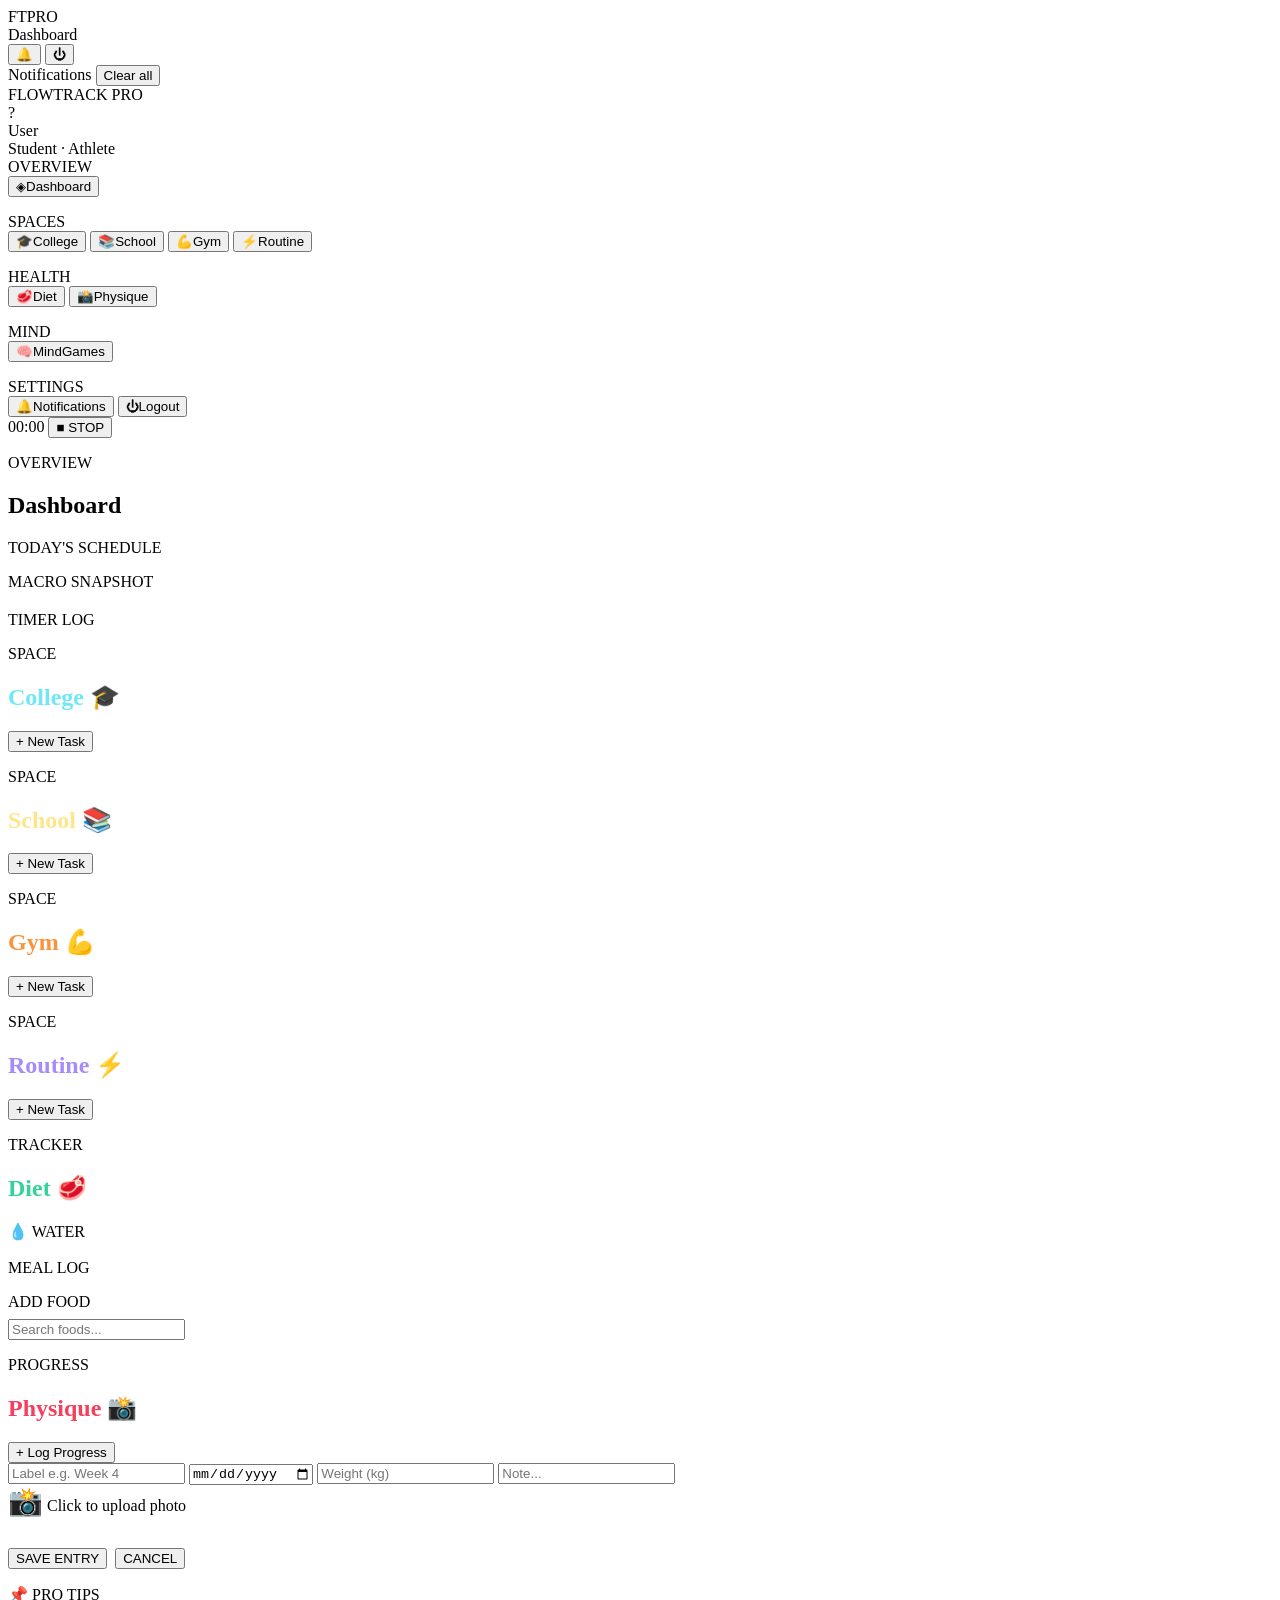
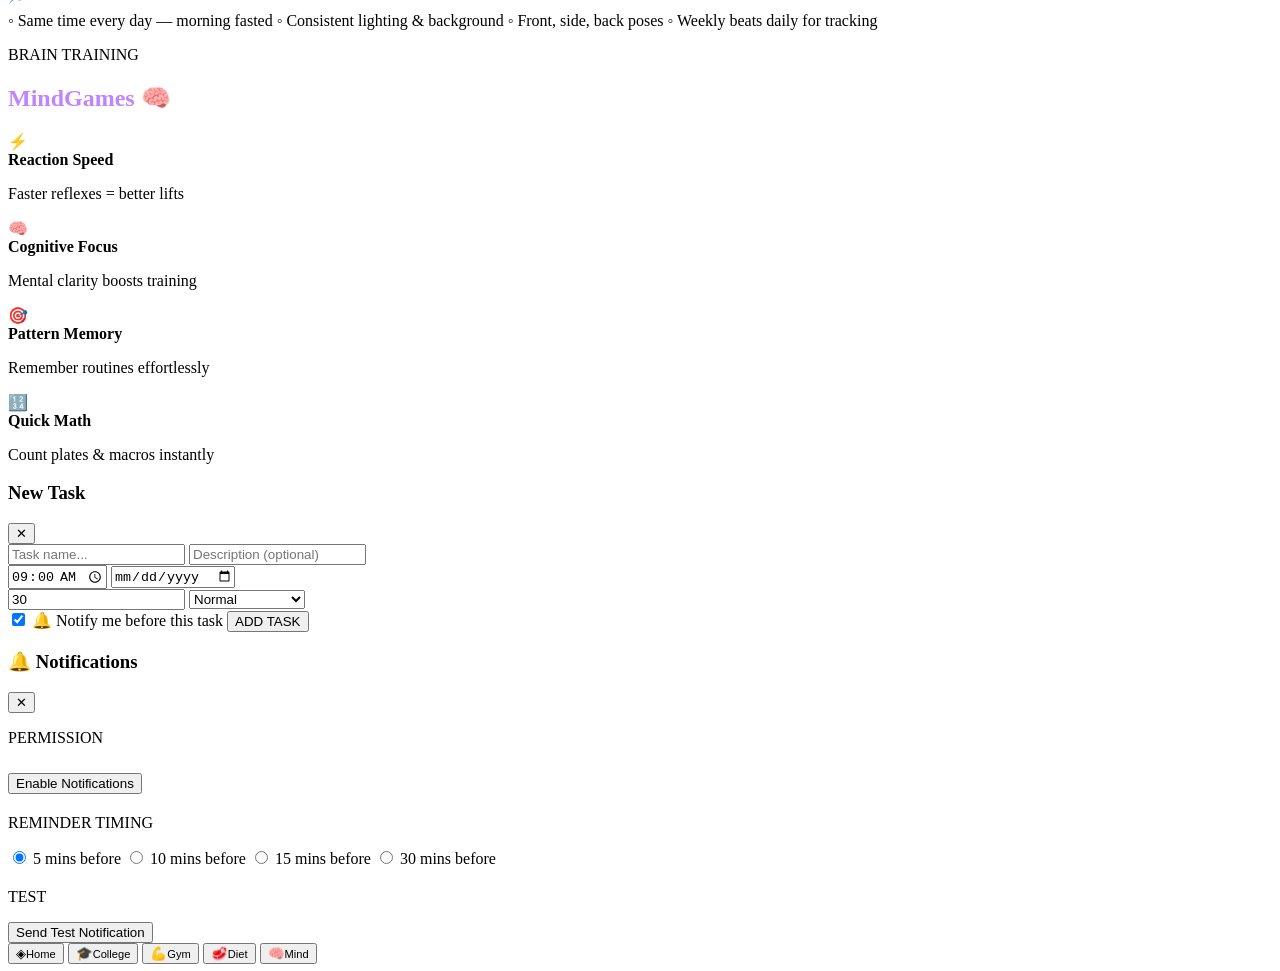
==== app.html @ bc5e687d "Add files via upload" ====
<!DOCTYPE html>
<html lang="en">
<head>
  <meta charset="UTF-8"/>
  <meta name="viewport" content="width=device-width, initial-scale=1.0"/>
  <title>FlowTrack PRO</title>
  <link rel="manifest" href="manifest.json"/>
  <meta name="theme-color" content="#07070F"/>
  <meta name="apple-mobile-web-app-capable" content="yes"/>
  <meta name="apple-mobile-web-app-status-bar-style" content="black-translucent"/>
  <link rel="preconnect" href="https://fonts.googleapis.com"/>
  <link href="https://fonts.googleapis.com/css2?family=Bebas+Neue&family=Inter:wght@300;400;500;600;700&family=JetBrains+Mono:wght@400;600;700&display=swap" rel="stylesheet"/>
  <link rel="stylesheet" href="css/app.css"/>
</head>
<body>
  <div class="noise"></div>

  <!-- ═══ TOP BAR (mobile) ═══ -->
  <header id="topbar">
    <div class="topbar-logo">FT<span>PRO</span></div>
    <div class="topbar-center" id="topbarTitle">Dashboard</div>
    <div class="topbar-right">
      <button class="icon-btn" id="notifBtn" onclick="toggleNotifPanel()">
        🔔<span class="notif-badge hidden" id="notifBadge"></span>
      </button>
      <button class="icon-btn" onclick="logout()">⏻</button>
    </div>
  </header>

  <!-- ═══ NOTIFICATION PANEL ═══ -->
  <div class="notif-panel hidden" id="notifPanel">
    <div class="notif-panel-head">
      <span>Notifications</span>
      <button onclick="clearNotifs()">Clear all</button>
    </div>
    <div id="notifList" class="notif-list"></div>
  </div>

  <!-- ═══ SIDEBAR ═══ -->
  <aside id="sidebar">
    <div class="sidebar-brand">
      <span class="sb-ft">FLOW</span><span class="sb-track">TRACK</span>
      <span class="sb-pro">PRO</span>
    </div>

    <div class="sb-user" id="sbUser">
      <div class="sb-avatar" id="sbAvatar">?</div>
      <div>
        <div class="sb-name" id="sbName">User</div>
        <div class="sb-role">Student · Athlete</div>
      </div>
    </div>

    <nav class="sb-nav">
      <div class="sb-section-label">OVERVIEW</div>
      <button class="nb active" data-tab="dashboard"  onclick="switchTab('dashboard',this)"><span>◈</span>Dashboard</button>

      <div class="sb-section-label" style="margin-top:16px">SPACES</div>
      <button class="nb college-nav" data-tab="college" onclick="switchTab('college',this)"><span>🎓</span>College</button>
      <button class="nb school-nav"  data-tab="school"  onclick="switchTab('school',this)"><span>📚</span>School</button>
      <button class="nb gym-nav"     data-tab="gym"     onclick="switchTab('gym',this)"><span>💪</span>Gym</button>
      <button class="nb routine-nav" data-tab="routine" onclick="switchTab('routine',this)"><span>⚡</span>Routine</button>

      <div class="sb-section-label" style="margin-top:16px">HEALTH</div>
      <button class="nb diet-nav"    data-tab="diet"    onclick="switchTab('diet',this)"><span>🥩</span>Diet</button>
      <button class="nb physique-nav"data-tab="physique"onclick="switchTab('physique',this)"><span>📸</span>Physique</button>

      <div class="sb-section-label" style="margin-top:16px">MIND</div>
      <button class="nb games-nav"   data-tab="games"   onclick="switchTab('games',this)"><span>🧠</span>MindGames</button>

      <div class="sb-section-label" style="margin-top:16px">SETTINGS</div>
      <button class="nb" onclick="openNotifSettings()"><span>🔔</span>Notifications</button>
      <button class="nb" onclick="logout()"><span>⏻</span>Logout</button>
    </nav>

    <div class="sb-timer hidden" id="sbTimer">
      <div class="stimer-dot"></div>
      <span id="sbTimerVal">00:00</span>
      <button onclick="stopTimer()">■ STOP</button>
    </div>
  </aside>

  <!-- ═══ MAIN ═══ -->
  <div id="mainWrap">

    <!-- ── DASHBOARD ── -->
    <section id="tab-dashboard" class="tab active">
      <div class="pg-head">
        <div><p class="eyebrow">OVERVIEW</p><h1 class="pg-title">Dashboard</h1></div>
        <div class="head-stats" id="headStats"></div>
      </div>
      <div class="space-grid" id="spaceGrid"></div>
      <div class="dash-grid">
        <div class="dash-col">
          <p class="col-lbl">TODAY'S SCHEDULE</p>
          <div id="dashFeed"></div>
        </div>
        <div class="dash-col">
          <p class="col-lbl">MACRO SNAPSHOT</p>
          <div id="dashMacro"></div>
          <p class="col-lbl" style="margin-top:20px">TIMER LOG</p>
          <div id="dashLog"></div>
        </div>
      </div>
    </section>

    <!-- ── COLLEGE ── -->
    <section id="tab-college" class="tab hidden">
      <div class="pg-head" style="--acc:#6EE7F7">
        <div><p class="eyebrow">SPACE</p><h1 class="pg-title" style="color:#6EE7F7">College 🎓</h1></div>
        <button class="space-add-btn" style="--c:#6EE7F7" onclick="openModal('college')">+ New Task</button>
      </div>
      <div class="space-body" id="body-college"></div>
    </section>

    <!-- ── SCHOOL ── -->
    <section id="tab-school" class="tab hidden">
      <div class="pg-head">
        <div><p class="eyebrow">SPACE</p><h1 class="pg-title" style="color:#FDE68A">School 📚</h1></div>
        <button class="space-add-btn" style="--c:#FDE68A" onclick="openModal('school')">+ New Task</button>
      </div>
      <div class="space-body" id="body-school"></div>
    </section>

    <!-- ── GYM ── -->
    <section id="tab-gym" class="tab hidden">
      <div class="pg-head">
        <div><p class="eyebrow">SPACE</p><h1 class="pg-title" style="color:#FB923C">Gym 💪</h1></div>
        <button class="space-add-btn" style="--c:#FB923C" onclick="openModal('gym')">+ New Task</button>
      </div>
      <div class="space-body" id="body-gym"></div>
    </section>

    <!-- ── ROUTINE ── -->
    <section id="tab-routine" class="tab hidden">
      <div class="pg-head">
        <div><p class="eyebrow">SPACE</p><h1 class="pg-title" style="color:#A78BFA">Routine ⚡</h1></div>
        <button class="space-add-btn" style="--c:#A78BFA" onclick="openModal('routine')">+ New Task</button>
      </div>
      <div class="space-body" id="body-routine"></div>
    </section>

    <!-- ── DIET ── -->
    <section id="tab-diet" class="tab hidden">
      <div class="pg-head">
        <div><p class="eyebrow">TRACKER</p><h1 class="pg-title" style="color:#34D399">Diet 🥩</h1></div>
      </div>
      <div class="diet-layout">
        <div>
          <div id="macroRings" class="macro-rings"></div>
          <div class="water-row">
            <p class="col-lbl">💧 WATER</p>
            <div id="waterGlasses" class="water-glasses"></div>
            <span id="waterCount" class="water-count"></span>
          </div>
          <p class="col-lbl" style="margin:18px 0 8px">MEAL LOG <span id="mealStat" class="dim-txt"></span></p>
          <div id="mealList"></div>
        </div>
        <div>
          <p class="col-lbl" style="margin-bottom:8px">ADD FOOD</p>
          <input type="text" id="foodSearch" class="srch" placeholder="Search foods..." oninput="renderFoodDB()"/>
          <div id="foodDB"></div>
        </div>
      </div>
    </section>

    <!-- ── PHYSIQUE ── -->
    <section id="tab-physique" class="tab hidden">
      <div class="pg-head">
        <div><p class="eyebrow">PROGRESS</p><h1 class="pg-title" style="color:#F43F5E">Physique 📸</h1></div>
        <button class="space-add-btn" style="--c:#F43F5E" onclick="togglePhysiqueForm()">+ Log Progress</button>
      </div>
      <div class="physique-form hidden" id="physForm">
        <div class="phys-grid">
          <input type="text"   id="pLabel"  placeholder="Label e.g. Week 4" class="modal-input"/>
          <input type="date"   id="pDate"   class="modal-input"/>
          <input type="number" id="pWeight" placeholder="Weight (kg)"       class="modal-input"/>
          <input type="text"   id="pNote"   placeholder="Note..."            class="modal-input"/>
        </div>
        <div class="upload-zone" onclick="document.getElementById('pFile').click()">
          <span style="font-size:28px">📸</span>
          <span>Click to upload photo</span>
          <input type="file" id="pFile" accept="image/*" style="display:none" onchange="previewPhoto(event)"/>
        </div>
        <img id="pPreview" class="p-preview hidden"/>
        <div style="display:flex;gap:8px;margin-top:12px">
          <button class="save-btn" onclick="savePhoto()">SAVE ENTRY</button>
          <button class="cancel-btn" onclick="togglePhysiqueForm()">CANCEL</button>
        </div>
      </div>
      <div id="wChart" class="w-chart hidden"></div>
      <div id="photoGrid" class="photo-grid"></div>
      <div class="tips-box">
        <p class="col-lbl" style="margin-bottom:8px">📌 PRO TIPS</p>
        <div class="tips-grid">
          <span>◦ Same time every day — morning fasted</span>
          <span>◦ Consistent lighting & background</span>
          <span>◦ Front, side, back poses</span>
          <span>◦ Weekly beats daily for tracking</span>
        </div>
      </div>
    </section>

    <!-- ── GAMES ── -->
    <section id="tab-games" class="tab hidden">
      <div class="pg-head">
        <div><p class="eyebrow">BRAIN TRAINING</p><h1 class="pg-title" style="color:#C084FC">MindGames 🧠</h1></div>
      </div>
      <div class="game-tabs" id="gameTabs"></div>
      <div class="game-arena" id="gameArena"></div>
      <div class="brain-perks">
        <div class="bperk"><div class="bperk-icon">⚡</div><b>Reaction Speed</b><p>Faster reflexes = better lifts</p></div>
        <div class="bperk"><div class="bperk-icon">🧠</div><b>Cognitive Focus</b><p>Mental clarity boosts training</p></div>
        <div class="bperk"><div class="bperk-icon">🎯</div><b>Pattern Memory</b><p>Remember routines effortlessly</p></div>
        <div class="bperk"><div class="bperk-icon">🔢</div><b>Quick Math</b><p>Count plates & macros instantly</p></div>
      </div>
    </section>

  </div><!-- /mainWrap -->

  <!-- ═══ ADD TASK MODAL ═══ -->
  <div class="overlay hidden" id="overlay" onclick="closeModal()"></div>
  <div class="modal hidden" id="taskModal">
    <div class="modal-hd">
      <h3 id="modalTitle">New Task</h3>
      <button onclick="closeModal()" class="modal-x">✕</button>
    </div>
    <input type="text"   id="mName"     placeholder="Task name..."    class="modal-input"/>
    <input type="text"   id="mDesc"     placeholder="Description (optional)" class="modal-input"/>
    <div class="modal-row">
      <input type="time"   id="mTime"   value="09:00" class="modal-input"/>
      <input type="date"   id="mDate"   class="modal-input"/>
    </div>
    <div class="modal-row">
      <input type="number" id="mDur"    value="30" min="5" placeholder="Duration (mins)" class="modal-input"/>
      <select id="mPrio" class="modal-input">
        <option value="normal">Normal</option>
        <option value="high">🔴 High Priority</option>
        <option value="low">🟢 Low Priority</option>
      </select>
    </div>
    <label class="notif-toggle">
      <input type="checkbox" id="mNotif" checked/>
      <span>🔔 Notify me before this task</span>
    </label>
    <button class="modal-save" id="modalSaveBtn" onclick="saveTask()">ADD TASK</button>
  </div>

  <!-- ═══ NOTIFICATION SETTINGS MODAL ═══ -->
  <div class="modal hidden" id="notifSettingsModal">
    <div class="modal-hd">
      <h3>🔔 Notifications</h3>
      <button onclick="closeNotifSettings()" class="modal-x">✕</button>
    </div>
    <div class="notif-settings-body">
      <p class="col-lbl">PERMISSION</p>
      <div id="notifPermStatus" class="notif-perm-status"></div>
      <button class="save-btn" style="margin-top:10px" onclick="requestNotifPermission()">Enable Notifications</button>
      <p class="col-lbl" style="margin-top:20px">REMINDER TIMING</p>
      <div class="notif-timing">
        <label><input type="radio" name="ntime" value="5" checked/> 5 mins before</label>
        <label><input type="radio" name="ntime" value="10"/> 10 mins before</label>
        <label><input type="radio" name="ntime" value="15"/> 15 mins before</label>
        <label><input type="radio" name="ntime" value="30"/> 30 mins before</label>
      </div>
      <p class="col-lbl" style="margin-top:20px">TEST</p>
      <button class="save-btn" onclick="sendTestNotif()">Send Test Notification</button>
    </div>
  </div>

  <!-- ═══ BOTTOM NAV (mobile) ═══ -->
  <nav id="bottomNav">
    <button onclick="switchTab('dashboard',this)"  data-tab="dashboard"  class="bn active"><span>◈</span><small>Home</small></button>
    <button onclick="switchTab('college',this)"    data-tab="college"    class="bn"><span>🎓</span><small>College</small></button>
    <button onclick="switchTab('gym',this)"        data-tab="gym"        class="bn"><span>💪</span><small>Gym</small></button>
    <button onclick="switchTab('diet',this)"       data-tab="diet"       class="bn"><span>🥩</span><small>Diet</small></button>
    <button onclick="switchTab('games',this)"      data-tab="games"      class="bn"><span>🧠</span><small>Mind</small></button>
  </nav>

  <script src="js/data.js"></script>
  <script src="js/notifications.js"></script>
  <script src="js/tasks.js"></script>
  <script src="js/diet.js"></script>
  <script src="js/games.js"></script>
  <script src="js/physique.js"></script>
  <script src="js/app.js"></script>
</body>
</html>
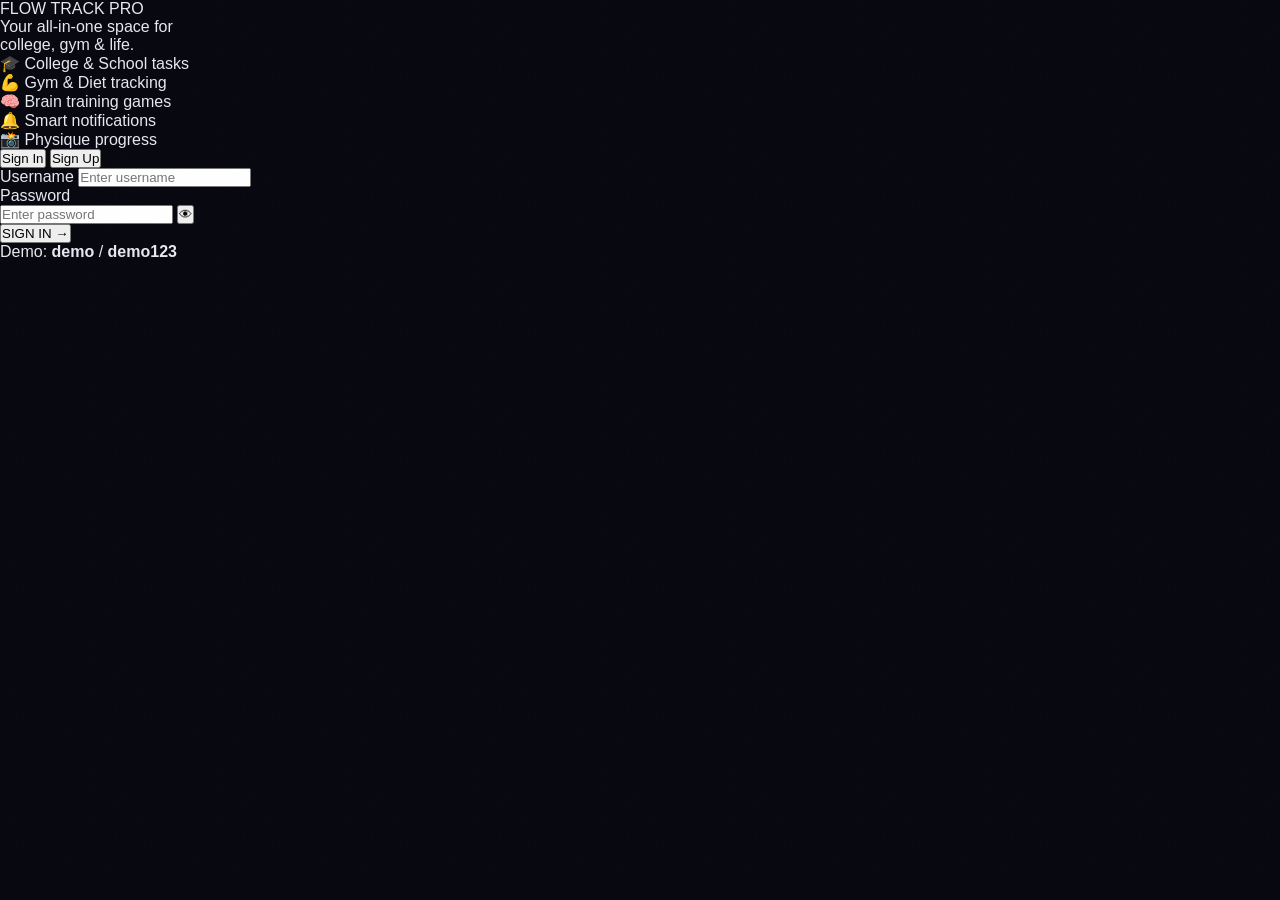
==== commit 67ba60ec: "Update script paths to relative URLs in app.html" ====
--- a/app.html
+++ b/app.html
@@ -277,12 +277,12 @@
     <button onclick="switchTab('games',this)"      data-tab="games"      class="bn"><span>🧠</span><small>Mind</small></button>
   </nav>
 
-  <script src="js/data.js"></script>
-  <script src="js/notifications.js"></script>
-  <script src="js/tasks.js"></script>
-  <script src="js/diet.js"></script>
-  <script src="js/games.js"></script>
-  <script src="js/physique.js"></script>
-  <script src="js/app.js"></script>
+<script src="./data.js"></script>
+<script src="./tasks.js"></script>
+<script src="./diet.js"></script>
+<script src="./games.js"></script>
+<script src="./physique.js"></script>
+<script src="./notifications.js"></script>
+<script src="./app.js"></script>
 </body>
 </html>
